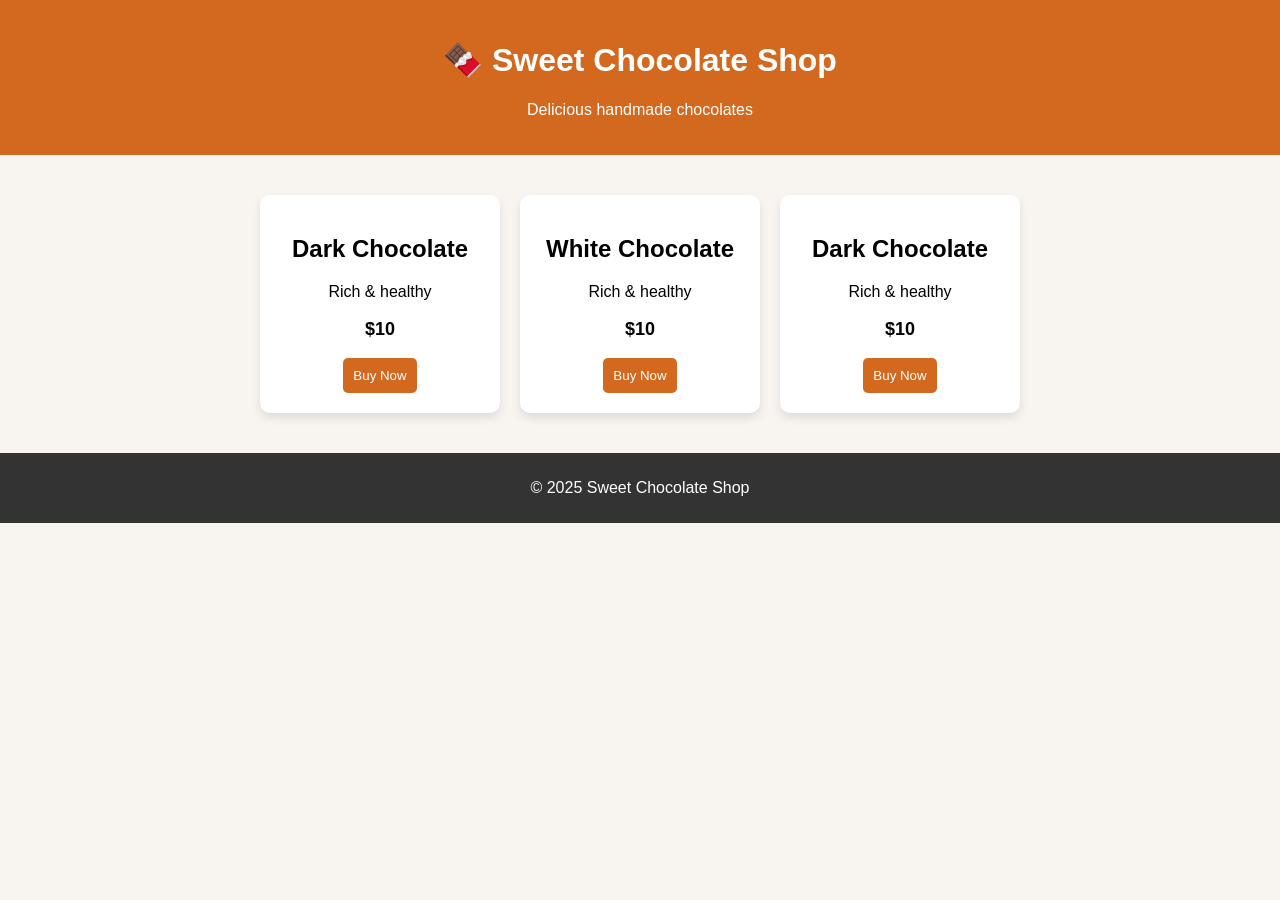
==== index.html @ 36800c3f "Update index.html" ====
<!DOCTYPE html>
<html lang="en">
<head>
  <meta charset="UTF-8">
  <title>Chocolate Shop</title>
  <link rel="stylesheet" href="style.css">
</head>
<body>

<header>
  <h1>🍫 Sweet Chocolate Shop</h1>
  <p>Delicious handmade chocolates</p>
</header>

<section class="products">

<div class="card">
  <h2>Dark Chocolate</h2>
  <p>Rich & healthy</p>
  <p class="price">$10</p>
  <button onclick="goToPayment()">Buy Now</button>
</div>

  <div class="card">
  <h2>White Chocolate</h2>
  <p>Rich & healthy</p>
  <p class="price">$10</p>
  <button onclick="order('White Chocolate', 2)">Buy Now</button>
</div>

  <div class="card">
  <h2>Dark Chocolate</h2>
  <p>Rich & healthy</p>
  <p class="price">$10</p>
  <button onclick="order('White Chocolate', 2)">Buy Now</button>
</div>

</section>

<footer>
  <p>© 2025 Sweet Chocolate Shop</p>
</footer>

</body>
</html>
---- style.css ----
body {
  margin: 0;
  font-family: Arial, sans-serif;
  background-color: #f8f4f0;
  text-align: center;
}

header {
  background-color: chocolate;
  color: white;
  padding: 20px;
}

.products {
  display: flex;
  justify-content: center;
  gap: 20px;
  padding: 40px;
}

.card {
  background: white;
  padding: 20px;
  width: 200px;
  border-radius: 10px;
  box-shadow: 0 5px 10px rgba(0,0,0,0.1);
}

.price {
  font-size: 18px;
  font-weight: bold;
}

button {
  background-color: chocolate;
  color: white;
  border: none;
  padding: 10px;
  cursor: pointer;
  border-radius: 5px;
}

button:hover {
  background-color: #5a2d0c;
}

footer {
  background: #333;
  color: white;
  padding: 10px;
}
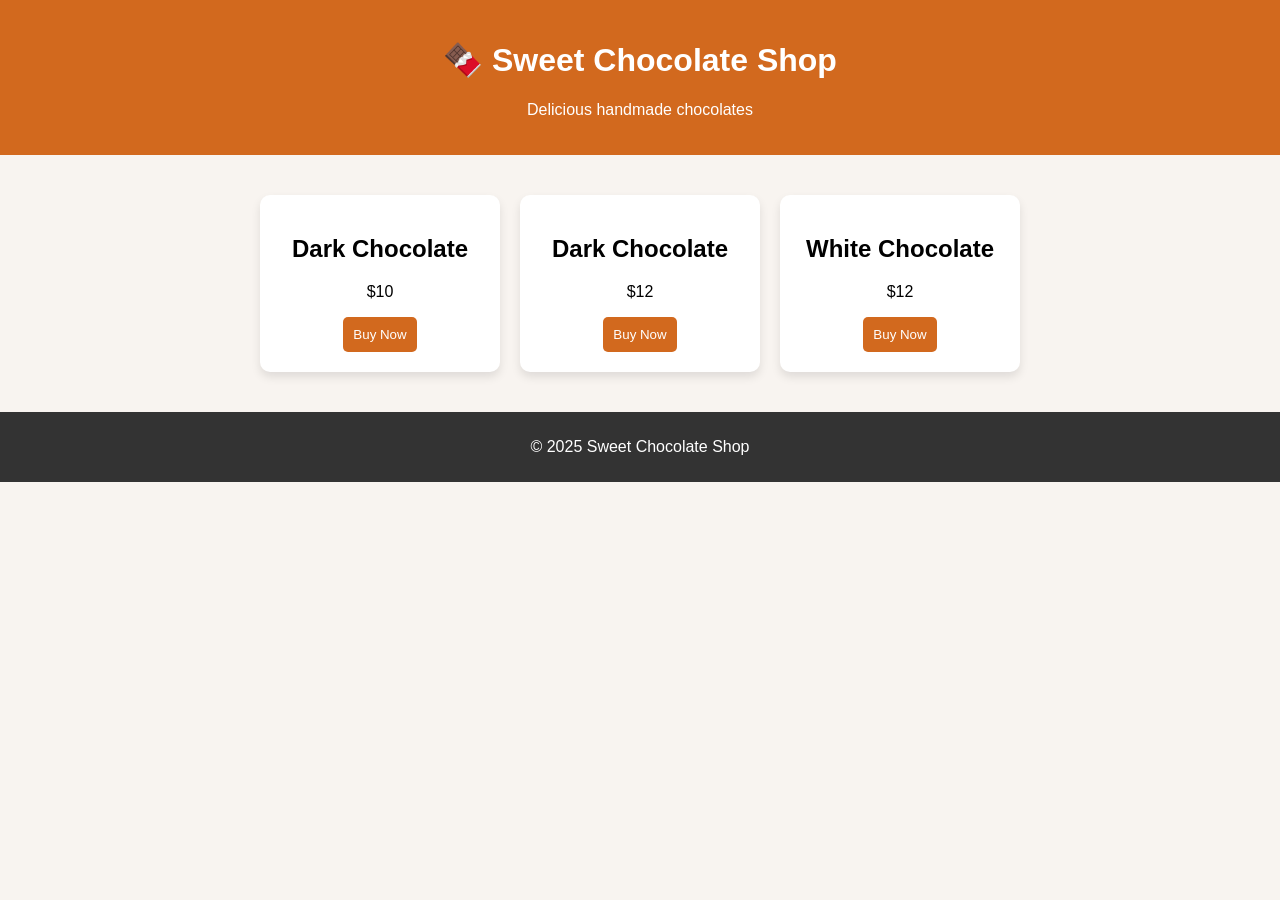
==== commit 47e511db: "Update index.html" ====
--- a/index.html
+++ b/index.html
@@ -16,23 +16,26 @@
 
 <div class="card">
   <h2>Dark Chocolate</h2>
-  <p>Rich & healthy</p>
-  <p class="price">$10</p>
-  <button onclick="goToPayment()">Buy Now</button>
+  <p>$10</p>
+  <a href="payment.html?product=Dark Chocolate&price=10">
+    <button>Buy Now</button>
+  </a>
+</div>
+
+<div class="card">
+  <h2>Dark Chocolate</h2>
+  <p>$12</p>
+  <a href="payment.html?product=Milk Chocolate&price=12">
+    <button>Buy Now</button>
+  </a>
 </div>
 
   <div class="card">
   <h2>White Chocolate</h2>
-  <p>Rich & healthy</p>
-  <p class="price">$10</p>
-  <button onclick="order('White Chocolate', 2)">Buy Now</button>
-</div>
-
-  <div class="card">
-  <h2>Dark Chocolate</h2>
-  <p>Rich & healthy</p>
-  <p class="price">$10</p>
-  <button onclick="order('White Chocolate', 2)">Buy Now</button>
+  <p>$12</p>
+  <a href="payment.html?product=Milk Chocolate&price=12">
+    <button>Buy Now</button>
+  </a>
 </div>
 
 </section>
@@ -41,6 +44,12 @@
   <p>© 2025 Sweet Chocolate Shop</p>
 </footer>
 
-</body>
+<script>
+  function goToPayment() {
+    window.location.href = "payment.html";
+  }
+</script></body>
 </html>
 
+
+
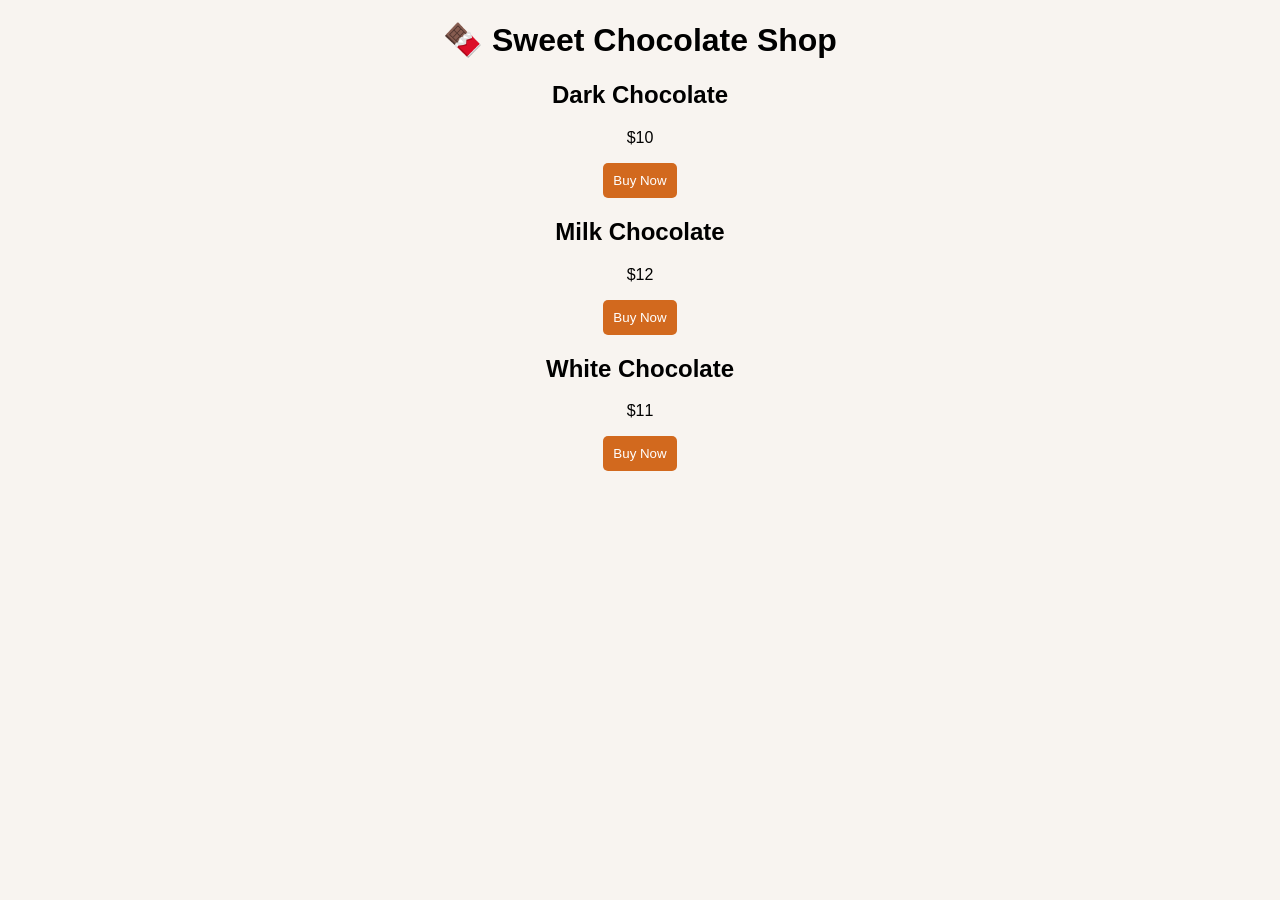
==== commit 42b32bad: "Update index.html" ====
--- a/index.html
+++ b/index.html
@@ -1,20 +1,14 @@
 <!DOCTYPE html>
-<html lang="en">
+<html>
 <head>
-  <meta charset="UTF-8">
   <title>Chocolate Shop</title>
   <link rel="stylesheet" href="style.css">
 </head>
 <body>
 
-<header>
-  <h1>🍫 Sweet Chocolate Shop</h1>
-  <p>Delicious handmade chocolates</p>
-</header>
+<h1>🍫 Sweet Chocolate Shop</h1>
 
-<section class="products">
-
-<div class="card">
+<div class="product">
   <h2>Dark Chocolate</h2>
   <p>$10</p>
   <a href="payment.html?product=Dark Chocolate&price=10">
@@ -22,34 +16,21 @@
   </a>
 </div>
 
-<div class="card">
-  <h2>Dark Chocolate</h2>
+<div class="product">
+  <h2>Milk Chocolate</h2>
   <p>$12</p>
   <a href="payment.html?product=Milk Chocolate&price=12">
     <button>Buy Now</button>
   </a>
 </div>
 
-  <div class="card">
+<div class="product">
   <h2>White Chocolate</h2>
-  <p>$12</p>
-  <a href="payment.html?product=Milk Chocolate&price=12">
+  <p>$11</p>
+  <a href="payment.html?product=White Chocolate&price=11">
     <button>Buy Now</button>
   </a>
 </div>
 
-</section>
-
-<footer>
-  <p>© 2025 Sweet Chocolate Shop</p>
-</footer>
-
-<script>
-  function goToPayment() {
-    window.location.href = "payment.html";
-  }
-</script></body>
+</body>
 </html>
-
-
-
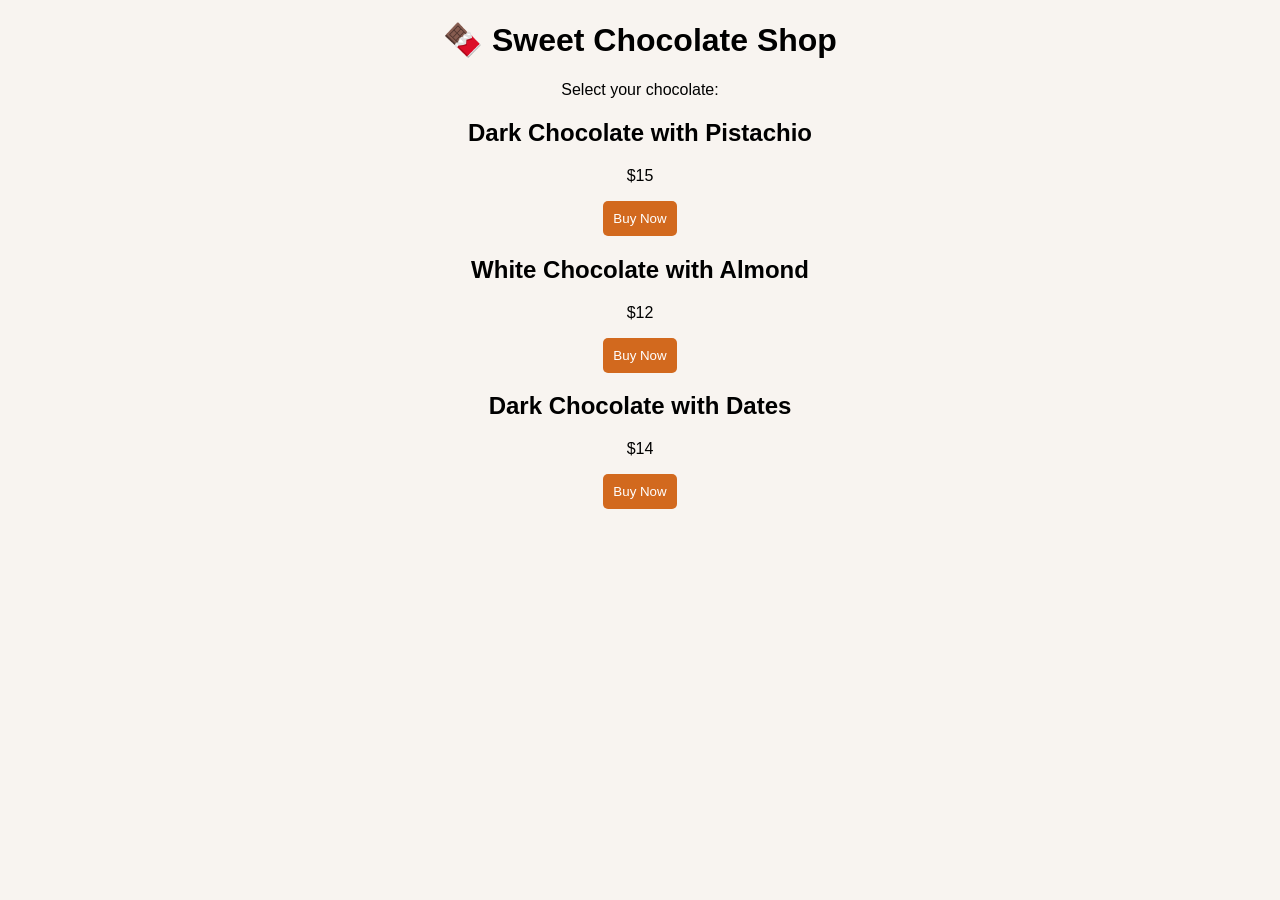
==== commit 84ac9d70: "Update index.html" ====
--- a/index.html
+++ b/index.html
@@ -7,27 +7,28 @@
 <body>
 
 <h1>🍫 Sweet Chocolate Shop</h1>
+<p>Select your chocolate:</p>
 
 <div class="product">
-  <h2>Dark Chocolate</h2>
-  <p>$10</p>
-  <a href="payment.html?product=Dark Chocolate&price=10">
+  <h2>Dark Chocolate with Pistachio</h2>
+  <p>$15</p>
+  <a href="payment.html?product=Dark Chocolate with Pistachio&price=15">
     <button>Buy Now</button>
   </a>
 </div>
 
 <div class="product">
-  <h2>Milk Chocolate</h2>
+  <h2>White Chocolate with Almond</h2>
   <p>$12</p>
-  <a href="payment.html?product=Milk Chocolate&price=12">
+  <a href="payment.html?product=White Chocolate with Almond&price=12">
     <button>Buy Now</button>
   </a>
 </div>
 
 <div class="product">
-  <h2>White Chocolate</h2>
-  <p>$11</p>
-  <a href="payment.html?product=White Chocolate&price=11">
+  <h2>Dark Chocolate with Dates</h2>
+  <p>$14</p>
+  <a href="payment.html?product=Dark Chocolate with Dates&price=14">
     <button>Buy Now</button>
   </a>
 </div>
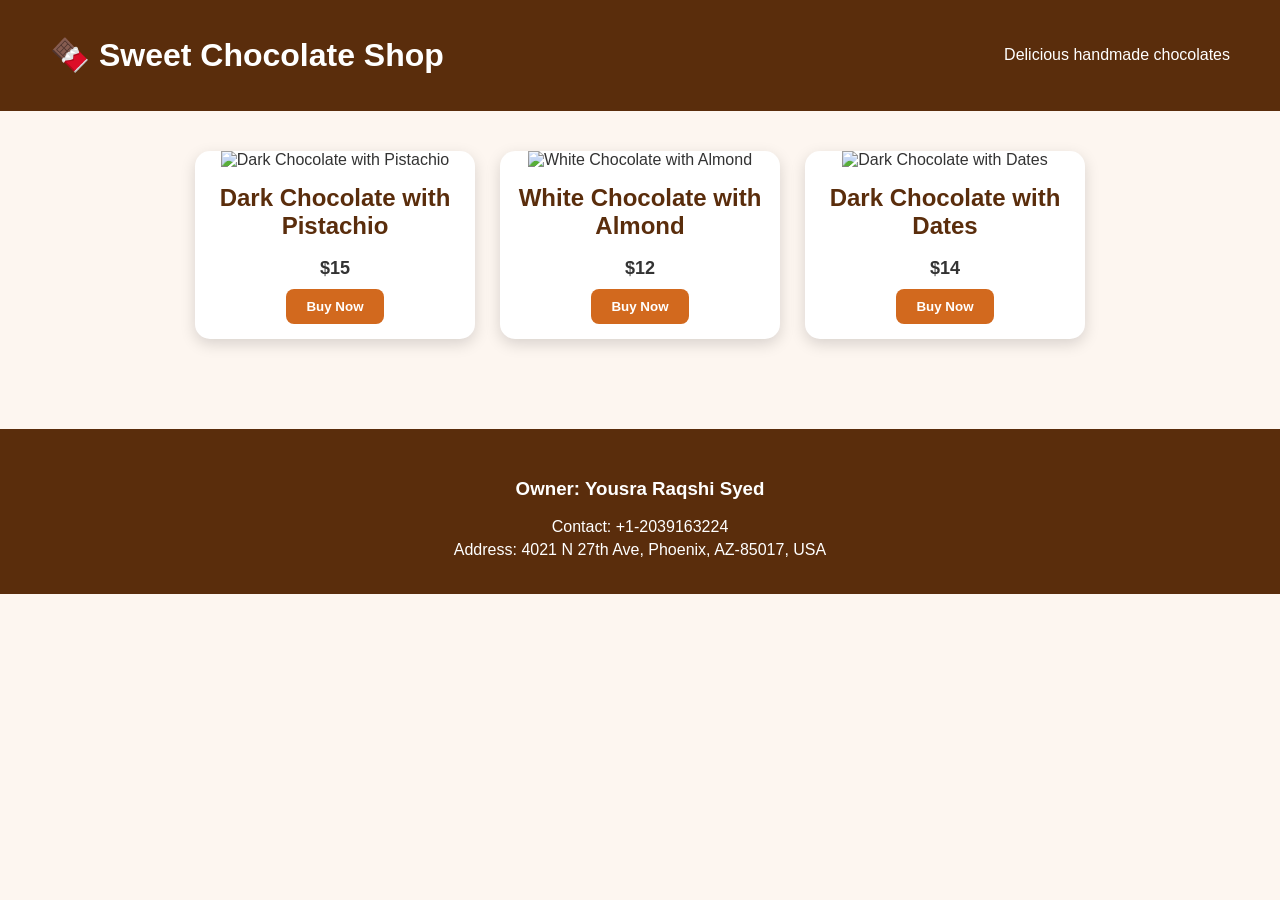
==== commit 02d4988b: "Update index.html" ====
--- a/index.html
+++ b/index.html
@@ -6,32 +6,47 @@
 </head>
 <body>
 
-<h1>🍫 Sweet Chocolate Shop</h1>
-<p>Select your chocolate:</p>
+<header>
+  <h1>🍫 Sweet Chocolate Shop</h1>
+  <p>Delicious handmade chocolates</p>
+</header>
 
-<div class="product">
-  <h2>Dark Chocolate with Pistachio</h2>
-  <p>$15</p>
-  <a href="payment.html?product=Dark Chocolate with Pistachio&price=15">
-    <button>Buy Now</button>
-  </a>
-</div>
+<section class="products">
 
-<div class="product">
-  <h2>White Chocolate with Almond</h2>
-  <p>$12</p>
-  <a href="payment.html?product=White Chocolate with Almond&price=12">
-    <button>Buy Now</button>
-  </a>
-</div>
+  <div class="product-card">
+    <img src="images/dark_pistachio.jpg" alt="Dark Chocolate with Pistachio">
+    <h2>Dark Chocolate with Pistachio</h2>
+    <p>$15</p>
+    <a href="payment.html?product=Dark Chocolate with Pistachio&price=15">
+      <button>Buy Now</button>
+    </a>
+  </div>
 
-<div class="product">
-  <h2>Dark Chocolate with Dates</h2>
-  <p>$14</p>
-  <a href="payment.html?product=Dark Chocolate with Dates&price=14">
-    <button>Buy Now</button>
-  </a>
-</div>
+  <div class="product-card">
+    <img src="images/white_almond.jpg" alt="White Chocolate with Almond">
+    <h2>White Chocolate with Almond</h2>
+    <p>$12</p>
+    <a href="payment.html?product=White Chocolate with Almond&price=12">
+      <button>Buy Now</button>
+    </a>
+  </div>
+
+  <div class="product-card">
+    <img src="images/dark_dates.jpg" alt="Dark Chocolate with Dates">
+    <h2>Dark Chocolate with Dates</h2>
+    <p>$14</p>
+    <a href="payment.html?product=Dark Chocolate with Dates&price=14">
+      <button>Buy Now</button>
+    </a>
+  </div>
+
+</section>
+
+<footer>
+  <h3>Owner: Yousra Raqshi Syed</h3>
+  <p>Contact: +1-2039163224</p>
+  <p>Address: 4021 N 27th Ave, Phoenix, AZ-85017, USA</p>
+</footer>
 
 </body>
 </html>
--- a/style.css
+++ b/style.css
@@ -1,51 +1,140 @@
 body {
+  font-family: 'Segoe UI', Tahoma, Geneva, Verdana, sans-serif;
   margin: 0;
-  font-family: Arial, sans-serif;
-  background-color: #f8f4f0;
-  text-align: center;
+  background: #fdf6f0;
+  color: #333;
 }
 
+/* Header */
 header {
-  background-color: chocolate;
+  background: #5a2d0c;
   color: white;
-  padding: 20px;
+  display: flex;
+  justify-content: space-between;
+  align-items: center;
+  padding: 15px 50px;
 }
 
+header .logo {
+  display: flex;
+  align-items: center;
+  font-size: 24px;
+  font-weight: bold;
+  letter-spacing: 1px;
+}
+
+header .logo-icon {
+  font-size: 32px;
+  margin-right: 10px;
+}
+
+header .logo-text {
+  font-family: 'Brush Script MT', cursive;
+  font-size: 28px;
+  color: #ffd700; /* gold color for premium look */
+}
+
+header nav a {
+  color: white;
+  margin-left: 20px;
+  text-decoration: none;
+  font-weight: bold;
+}
+
+header nav a:hover {
+  text-decoration: underline;
+}
+
+/* Hero Section */
+.hero {
+  text-align: center;
+  padding: 60px 20px;
+  background: #f6e5d7;
+}
+
+.hero h1 {
+  font-size: 48px;
+  color: #5a2d0c;
+  margin-bottom: 10px;
+}
+
+.hero p {
+  font-size: 20px;
+  color: #7a4f31;
+}
+
+/* Products Section */
 .products {
   display: flex;
   justify-content: center;
-  gap: 20px;
-  padding: 40px;
+  flex-wrap: wrap;
+  gap: 25px;
+  padding: 40px 20px;
 }
 
-.card {
+.product-card {
   background: white;
-  padding: 20px;
-  width: 200px;
-  border-radius: 10px;
-  box-shadow: 0 5px 10px rgba(0,0,0,0.1);
+  width: 280px;
+  border-radius: 15px;
+  overflow: hidden;
+  box-shadow: 0 5px 15px rgba(0,0,0,0.15);
+  text-align: center;
+  transition: transform 0.3s;
 }
 
-.price {
+.product-card:hover {
+  transform: translateY(-5px);
+}
+
+.product-card img {
+  width: 100%;
+  height: 180px;
+  object-fit: cover;
+}
+
+.product-card h2 {
+  color: #5a2d0c;
+  margin: 15px 0 5px 0;
+}
+
+.product-card p {
   font-size: 18px;
+  font-weight: bold;
+  margin-bottom: 10px;
+}
+
+.product-card button {
+  background: #d2691e;
+  color: white;
+  border: none;
+  padding: 10px 20px;
+  margin-bottom: 15px;
+  border-radius: 8px;
+  cursor: pointer;
   font-weight: bold;
 }
 
-button {
-  background-color: chocolate;
-  color: white;
-  border: none;
-  padding: 10px;
-  cursor: pointer;
-  border-radius: 5px;
+.product-card button:hover {
+  background: #5a2d0c;
 }
 
-button:hover {
-  background-color: #5a2d0c;
+/* Footer */
+footer {
+  background: #5a2d0c;
+  color: white;
+  text-align: center;
+  padding: 30px 20px;
+  margin-top: 50px;
 }
 
-footer {
-  background: #333;
-  color: white;
-  padding: 10px;
+footer p {
+  margin: 5px 0;
 }
+
+/* Responsive */
+@media (max-width: 900px) {
+  .products {
+    flex-direction: column;
+    align-items: center;
+  }
+}
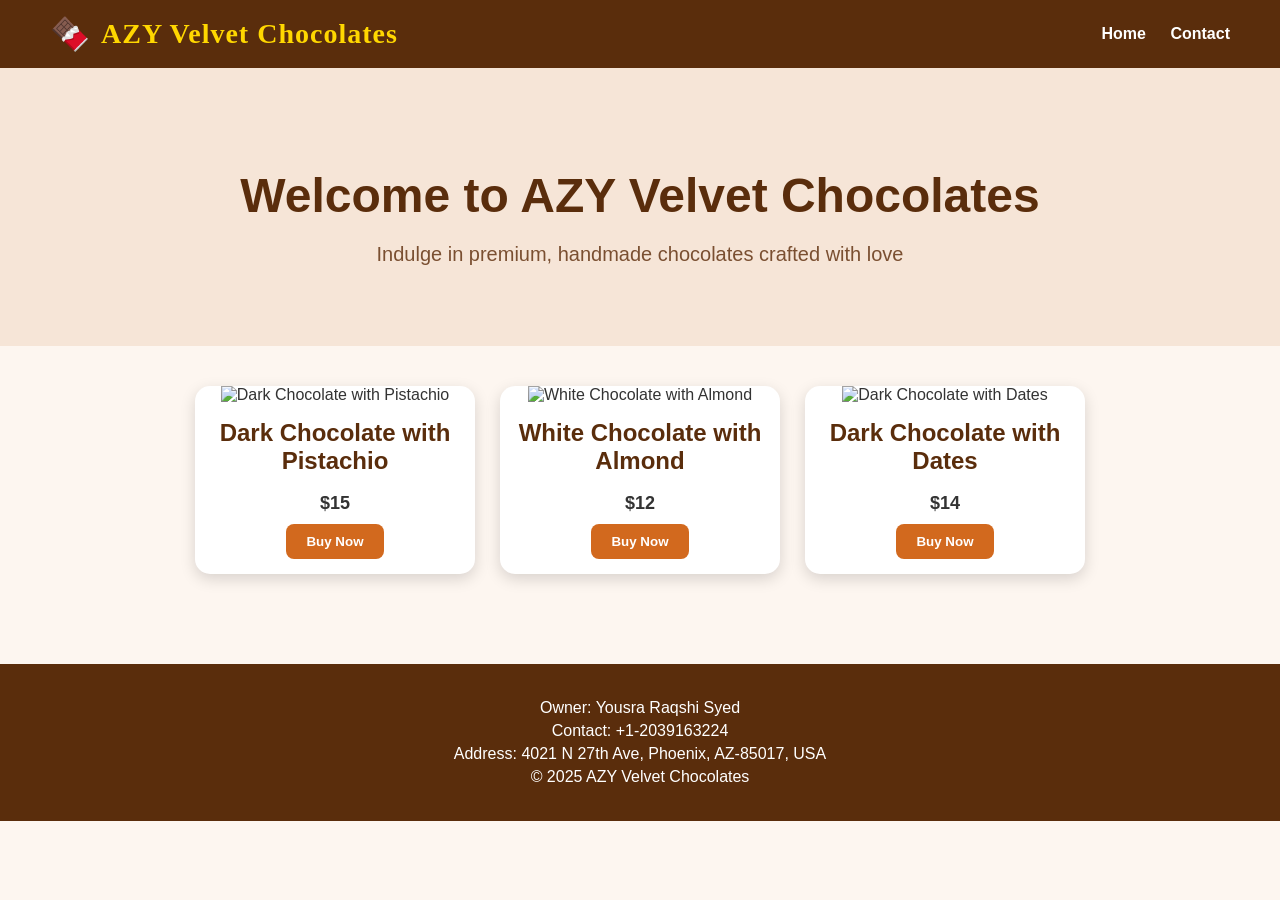
==== commit b9117dc8: "Update index.html" ====
--- a/index.html
+++ b/index.html
@@ -1,18 +1,34 @@
 <!DOCTYPE html>
-<html>
+<html lang="en">
 <head>
-  <title>Chocolate Shop</title>
+  <meta charset="UTF-8">
+  <title>AZY Velvet Chocolates</title>
   <link rel="stylesheet" href="style.css">
 </head>
 <body>
 
+<!-- Header with Logo and Navigation -->
 <header>
-  <h1>🍫 Sweet Chocolate Shop</h1>
-  <p>Delicious handmade chocolates</p>
+  <div class="logo">
+    <!-- Logo: chocolate icon + brand name -->
+    <span class="logo-icon">🍫</span>
+    <span class="logo-text">AZY Velvet Chocolates</span>
+  </div>
+  <nav>
+    <a href="home.html">Home</a>
+    <a href="contact.html">Contact</a>
+  </nav>
 </header>
 
+<!-- Hero Section -->
+<section class="hero">
+  <h1>Welcome to AZY Velvet Chocolates</h1>
+  <p>Indulge in premium, handmade chocolates crafted with love</p>
+</section>
+
+<!-- Products Section -->
 <section class="products">
-
+  <!-- Dark Chocolate with Pistachio -->
   <div class="product-card">
     <img src="images/dark_pistachio.jpg" alt="Dark Chocolate with Pistachio">
     <h2>Dark Chocolate with Pistachio</h2>
@@ -22,6 +38,7 @@
     </a>
   </div>
 
+  <!-- White Chocolate with Almond -->
   <div class="product-card">
     <img src="images/white_almond.jpg" alt="White Chocolate with Almond">
     <h2>White Chocolate with Almond</h2>
@@ -31,6 +48,7 @@
     </a>
   </div>
 
+  <!-- Dark Chocolate with Dates -->
   <div class="product-card">
     <img src="images/dark_dates.jpg" alt="Dark Chocolate with Dates">
     <h2>Dark Chocolate with Dates</h2>
@@ -39,13 +57,14 @@
       <button>Buy Now</button>
     </a>
   </div>
-
 </section>
 
+<!-- Footer with Owner Info -->
 <footer>
-  <h3>Owner: Yousra Raqshi Syed</h3>
+  <p>Owner: Yousra Raqshi Syed</p>
   <p>Contact: +1-2039163224</p>
   <p>Address: 4021 N 27th Ave, Phoenix, AZ-85017, USA</p>
+  <p>© 2025 AZY Velvet Chocolates</p>
 </footer>
 
 </body>
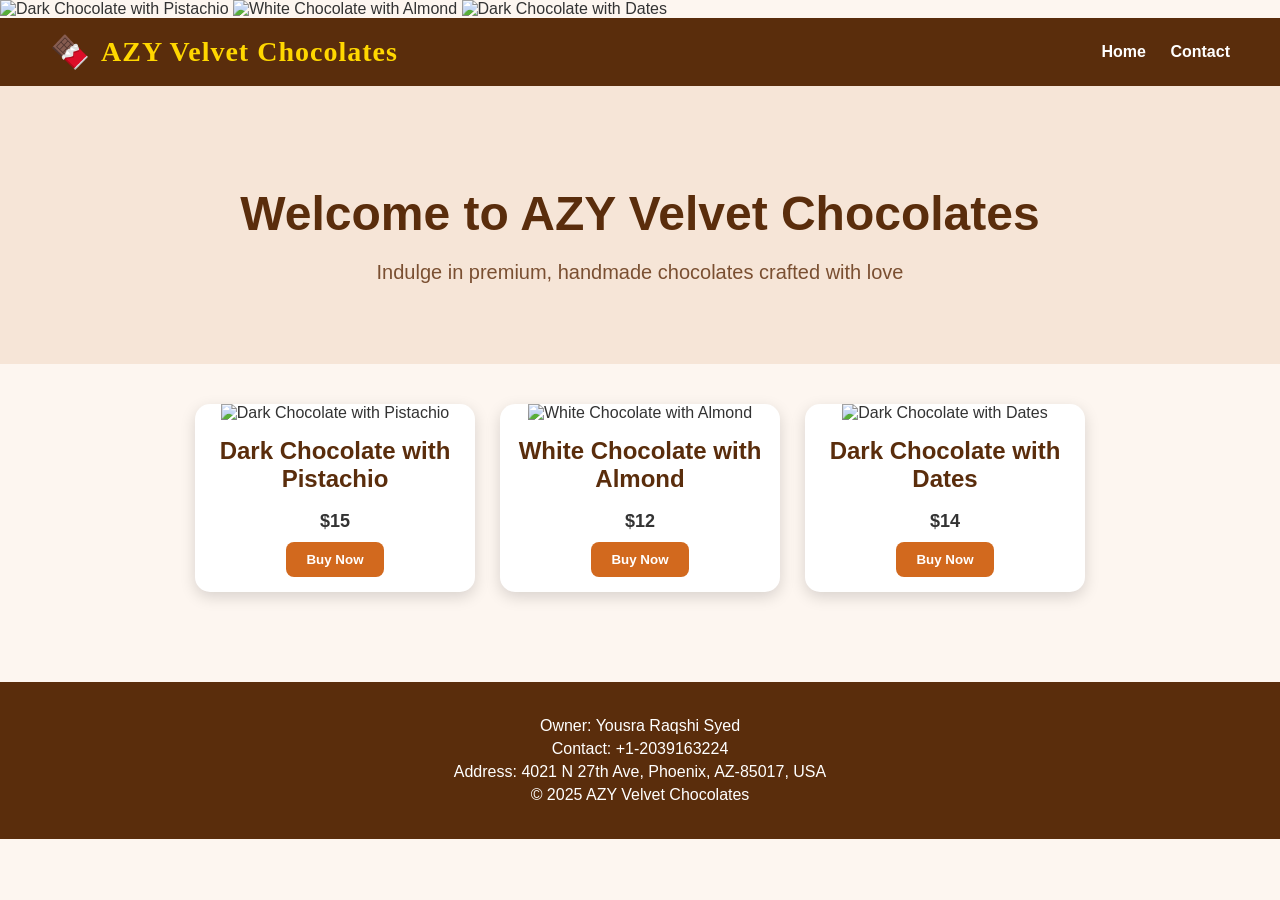
==== commit 446da634: "Update index.html" ====
--- a/index.html
+++ b/index.html
@@ -6,6 +6,10 @@
   <link rel="stylesheet" href="style.css">
 </head>
 <body>
+  <img src="images/dark_pistachio.jpg" alt="Dark Chocolate with Pistachio">
+<img src="images/white_almond.jpg" alt="White Chocolate with Almond">
+<img src="images/dark_dates.jpg" alt="Dark Chocolate with Dates">
+
 
 <!-- Header with Logo and Navigation -->
 <header>
@@ -69,3 +73,4 @@
 
 </body>
 </html>
+
